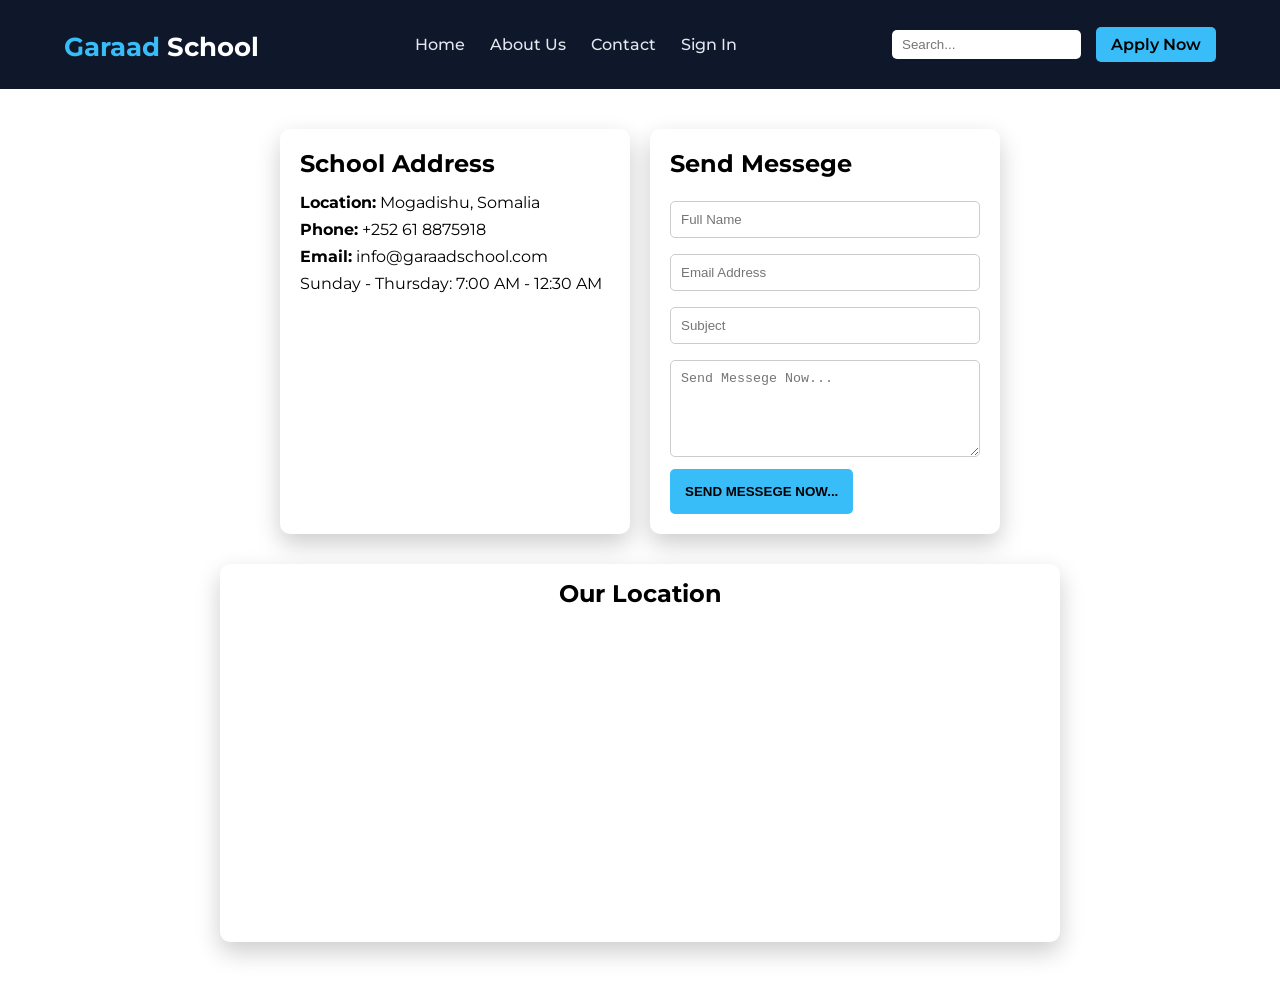
==== contact.html @ 9cce2621 "added the contacts" ====
<!DOCTYPE html>
<html lang="en">
<head>
    <meta charset="UTF-8">
    <meta name="viewport" content="width=device-width, initial-scale=1.0">

    <!-- Google Font -->
    <link href="https://fonts.googleapis.com/css?family=Montserrat:400,600,700" rel="stylesheet">

    <!-- CSS -->
    <link rel="stylesheet" href="contact.css">

    <title>Garaad School Management System</title>
</head>

<body>

<!-- ===== HEADER START ===== -->
<header class="main-header">

    <!-- Container (helps layout) -->
    <div class="container">

        <!-- Logo -->
        <div class="logo">
            <h1>
                <a href="index.html">
                    <span>Garaad</span> School
                </a>
            </h1>
        </div>

        <!-- Navigation -->
        <nav class="navbar">
            <ul class="main-menu">

                <li><a href="index.html">Home</a></li>

                <li class="has-dropdown">
                    <a href="about.html">About Us</a>
                    <ul class="dropdown">
                        <li><a href="about.html#mission">Mission</a></li>
                        <li><a href="about.html#vision">Vision</a></li>
                        <li><a href="about.html#values">Values</a></li>
                    </ul>
                </li>

                <li><a href="contact.html">Contact</a></li>
                <li><a href="signin.html">Sign In</a></li>

            </ul>
        </nav>

        <!-- Right Side (extras) -->
        <div class="header-right">

            <!-- Search -->
            <div class="search-box">
                <input type="text" placeholder="Search...">
            </div>

            <!-- Button -->
            <a href="#" class="btn">Apply Now</a>

            <!-- Mobile Menu Icon -->
            <div class="menu-toggle">
                ☰
            </div>

        </div>

    </div>

</header>
<!-- ===== HEADER END ===== -->

<!-- contact -->
 <section class="contact">
    <div class="contact-wrapper">
        <div class="box">
            <h2>School Address</h2>
            <p>  <span class="p-strong">Location:</span> Mogadishu, Somalia</p>
            <p><span class="p-strong">Phone:</span> +252 61 8875918</p>
            <p> <span class="p-strong">Email:</span> info@garaadschool.com</p>
            <p>Sunday - Thursday: 7:00 AM - 12:30 AM</p>
        </div>

        <div class="box">
            <h2>send messege</h2>

            <form action="#">
                <input type="text" name="name" id="name" placeholder="full name" required>
                <input type="email" name="email" id="email" placeholder="email address">
                <input type="text" name="subject" id="subject" placeholder="subject" required>
                <textarea name="messege" id="messege" rows="5" placeholder="send messege now..." required></textarea>
                <button type="submit" class="btn">send messege now...</button>
            </form>
        </div>

    </div>
    <!-- map -->
    <div class="flex">
    <div class="map">
        <h2>Our Location</h2>
        <iframe src="https://www.google.com/maps?q=Mogadishu,Somalia&output=embed"></iframe>
    </div>
    </div>

 </section>

 <!-- footer -->
  
</body>
</html>
---- contact.css ----
/* ===== RESET ===== */
*{
    margin: 0;
    padding: 0;
    box-sizing: border-box;
}

body{
    font-family: 'Montserrat', sans-serif;
}

/* ===== CONTAINER ===== */
.container{
    width: 90%;
    margin: auto;
    display: flex;
    align-items: center;
    justify-content: space-between;
}


.main-header{
    background: #0f172a;
    color: #fff;
    padding: 25px 0;
    position: sticky;
    top: 0;
    z-index: 1000;
}

/* ===== LOGO ===== */
.logo h1 a{
    text-decoration: none;
    color: #fff;
    font-size: 26px;
    font-weight: 700;
}

.logo span{
    color: #38bdf8;
}

/* ===== NAVBAR ===== */
.navbar .main-menu{
    list-style: none;
    display: flex;
    gap: 25px;
}

.navbar a{
    text-decoration: none;
    color: #e2e8f0;
    font-weight: 500;
    transition: 0.3s;
}

.navbar a:hover{
    color: #38bdf8;
}

/* ===== DROPDOWN ===== */
.has-dropdown{
    position: relative;
}

.dropdown{
    position: absolute;
    top: 35px;
    left: 0;
    background: #1e293b;
    list-style: none;
    padding: 10px 0;
    width: 180px;
    display: none;
    border-radius: 6px;
}

.dropdown li{
    padding: 8px 15px;
}

.dropdown li a{
    color: #fff;
}

.has-dropdown:hover .dropdown{
    display: block;
}

/* ===== RIGHT SIDE ===== */
.header-right{
    display: flex;
    align-items: center;
    gap: 15px;
}

/* ===== SEARCH ===== */
.search-box input{
    padding: 7px 10px;
    border-radius: 5px;
    border: none;
    outline: none;
}

/* ===== BUTTON ===== */
.btn{
    background: #38bdf8;
    color: #000;
    padding: 8px 15px;
    border-radius: 5px;
    text-decoration: none;
    font-weight: 600;
    transition: 0.3s;
}

.btn:hover{
    background: #0ea5e9;
    color: #fff;
}

/* ===== MENU TOGGLE (HIDDEN DESKTOP) ===== */
.menu-toggle{
    display: none;
    font-size: 22px;
    cursor: pointer;
}

/* ===== RESPONSIVE ===== */
@media(max-width: 768px){

    .navbar{
        position: absolute;
        top: 70px;
        left: 0;
        width: 100%;
        background: #0f172a;
        display: none;
    }

    .navbar .main-menu{
        flex-direction: column;
        padding: 20px;
    }

    .navbar.active{
        display: block;
    }

    .menu-toggle{
        display: block;
        color: #fff;
    }

    .search-box{
        display: none;
    }
}


/* contact */
.contact {
    padding: 40px;
}

.contact-wrapper {
    display: flex;
    flex-wrap: wrap;
    justify-content: center;
    gap: 20px;
}

.box {
    background-color: #fff;
    box-shadow: 0 10px 25px rgba(0,0,0,0.2);
    padding: 20px;
    border-radius: 10px;
    width: 350px;
    
}

.box h2 {
    margin-bottom: 15px;
    text-transform: capitalize;
}

.box p {
    margin: 8px 0;
}

.box .p-strong {
    font-weight: bold;
}

form input, textarea{
    width: 100%;
    padding: 10px;
    margin: 8px 0;
    border: 1px solid #ccc;
    border-radius: 5px;
}

input::placeholder {
    text-transform: capitalize;
}

textarea::placeholder {
    text-transform: capitalize;
}

form button {
    border: none;
    text-transform: uppercase;
}

form .btn {
    padding: 15px;
}

/* map */
.flex {
    display: flex;
    justify-content: center;
}
.map {
    background-color: #fff;
    box-shadow: 0 10px 25px rgba(0,0,0,0.2);
    margin-top: 30px;
    padding: 15px;
    border-radius: 10px;

    text-align: center;
    width: 70%;

}

.map h2 {
    margin-bottom: 15px;
}

.map iframe {
    width: 90%;
    height: 300px;
    border: none;
    border-radius: 10px;
}

/* footer */
footer {
    margin-top: 30px;
    background-color: #152036;
    text-align: center;
}

footer p {
    padding: 20px 0px;
    color: #fff;
    font-size: 13px;
    text-transform: uppercase;
    font-weight: 600;
    letter-spacing: 0.5px;
    line-height: 22px;
}


@media(max-width: 768px){
    .map {
        width: 350px;
    }
}
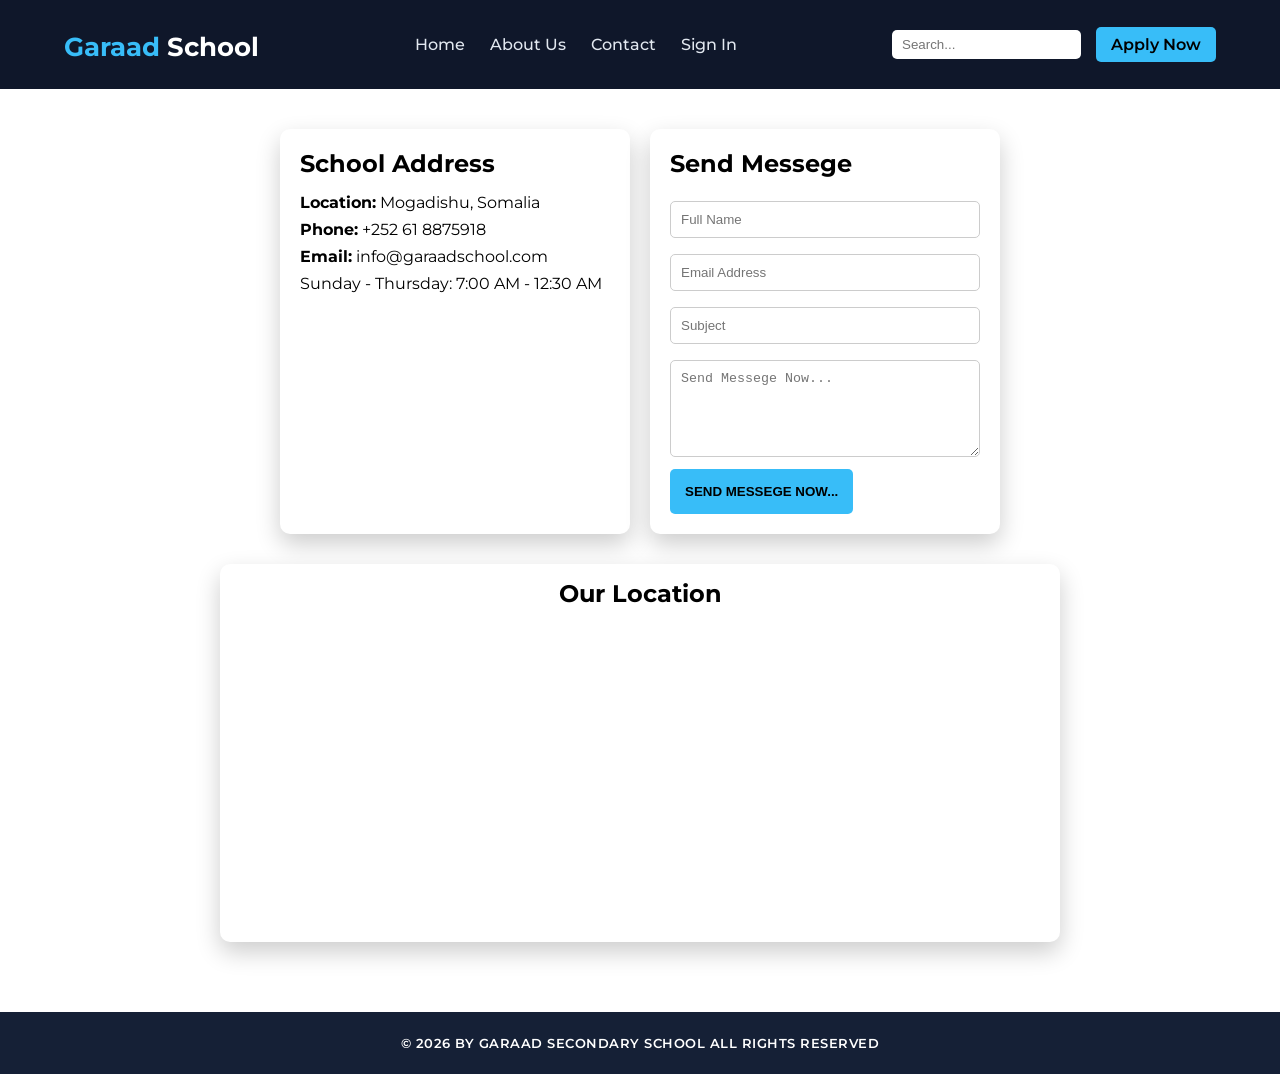
==== commit 4f0124ea: "added footer" ====
--- a/contact.html
+++ b/contact.html
@@ -109,6 +109,8 @@
  </section>
 
  <!-- footer -->
-  
+   <footer>
+        <p> © 2026 by Garaad Secondary School All Rights Reserved</a></p>
+</footer>
 </body>
 </html>
